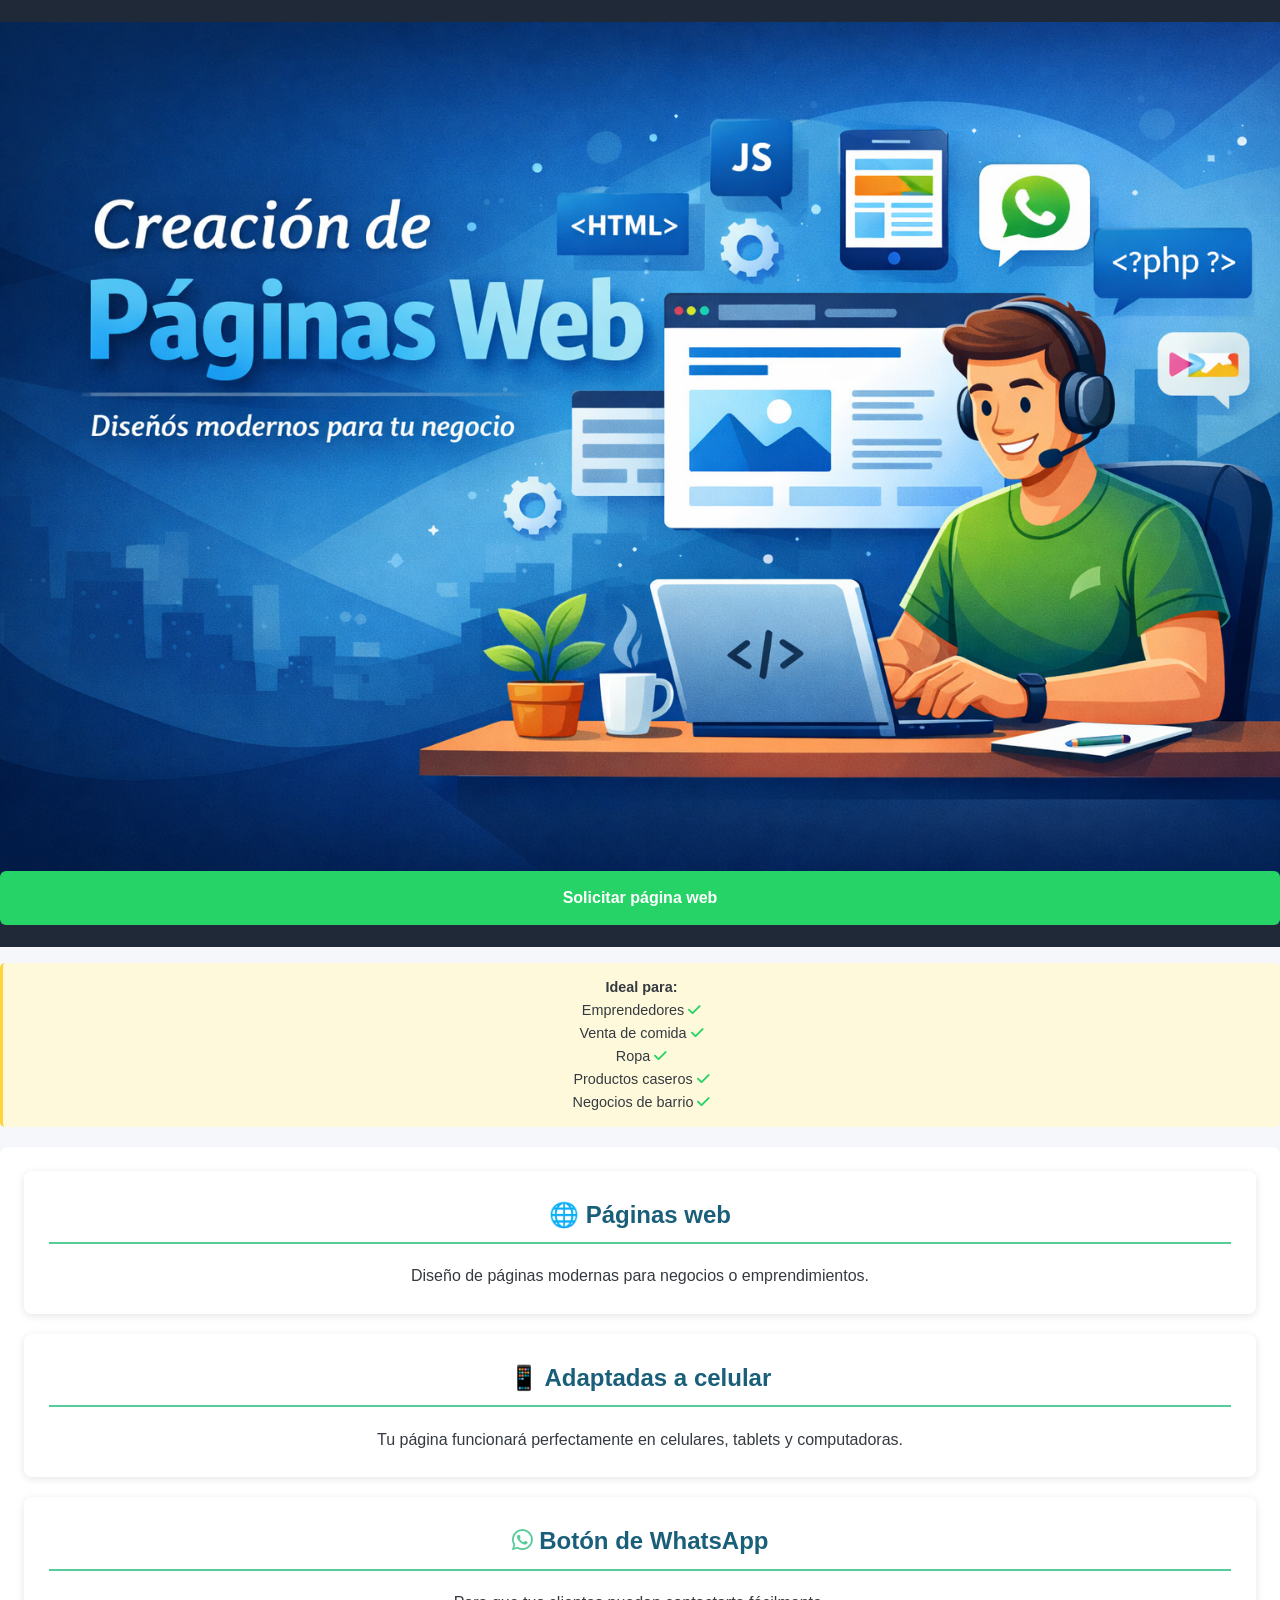
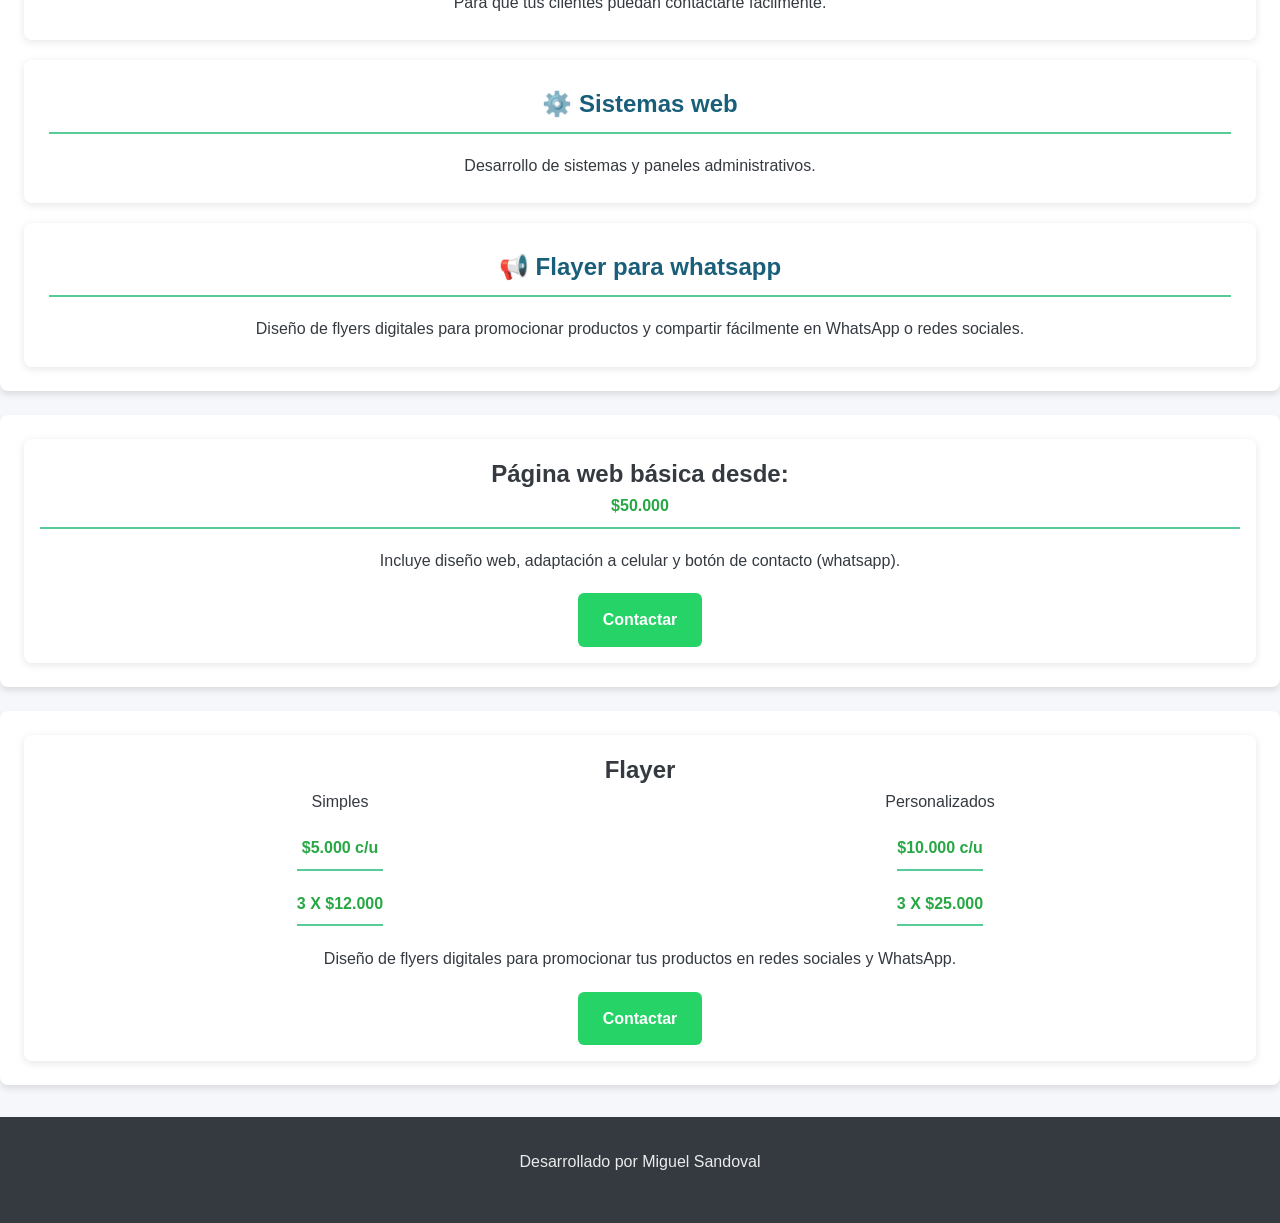
==== servicios.html @ ef15f019 "se agregan servicios" ====
<!DOCTYPE html>
<html lang="es">

<head>

    <meta charset="UTF-8">
    <meta name="viewport" content="width=device-width, initial-scale=1.0">
    <!-- <link href="https://fonts.googleapis.com/css2?family=Roboto:wght@300;400;500;700&family=Open+Sans:wght@400;600;700&display=swap" rel="stylesheet"> -->


    <title>Desarrollo Web | Miguel Sandoval</title>

    <style>
        /* body {
            font-family: Arial, sans-serif;
            margin: 0;
            background: #f4f6f9;
            color: #333;
        } */
        
/*
        .btn {
            display: inline-block;
            margin-top: 20px;
            padding: 14px 25px;
            background: #25D366;
            color: white;
            text-decoration: none;
            border-radius: 6px;
            font-weight: bold;
            }
            .servicios {
                display: grid;
                grid-template-columns: repeat(auto-fit, minmax(250px, 1fr));
                gap: 20px;
                }
                
                .precio {
                    background: #ffffff;
                    padding: 40px;
                    border-radius: 8px;
                    text-align: center;
                    box-shadow: 0 2px 8px rgba(0, 0, 0, 0.1);
                }
                





        section {
            padding: 24px 20px;
            max-width: 1000px;
            margin: auto;
        }

        h2 {
            text-align: center;
            margin-bottom: 8px;
        }


        .card {
            background: white;
            padding: 25px;
            border-radius: 8px;
            box-shadow: 0 2px 8px rgba(0, 0, 0, 0.1);
            text-align: center;
        }



        .portafolio {
            text-align: center;
        }

        .portafolio a {
            display: inline-block;
            margin-top: 10px;
            color: #007BFF;
            text-decoration: none;
            font-weight: bold;
        }


       

        .fa-whatsapp {
            color: #28a745;
            margin-right: 5px;
        }

        .fa-object-group {
            color: green;
        }

        footer {
            background: #1f2937;
            color: white;
            text-align: center;
            padding: 20px;
        } */
    </style>
    <link rel="stylesheet" href="https://cdnjs.cloudflare.com/ajax/libs/font-awesome/6.4.0/css/all.min.css">
    <link rel="stylesheet" href="/style.css">
</head>

<body id="servicio">

    <header>
        <div class="servicios">

            <!-- <h1>Creación de páginas web</h1> -->
            <img src="/img/servicio.png" width="100%">
            <!-- <p>
        Desarrollo páginas web para emprendedores y negocios
    </p> -->

            <a href="https://wa.me/56984365044" class="btn p0">
                Solicitar página web
            </a>
        </div>

    </header>

    <div class="nota" id="nota">
        <p><strong>Ideal para:</strong></p>

        <p>
            Emprendedores <i class="fa-solid fa-check"></i></p>
        <p>
            Venta de comida <i class="fa-solid fa-check"></i></p>
        <p>
            Ropa <i class="fa-solid fa-check"></i></p>
        <p>
            Productos caseros <i class="fa-solid fa-check"></i></p>
        <p>
            Negocios de barrio <i class="fa-solid fa-check"></i></p>
    </div>
    <section>


        <!-- <h2>Servicios</h2> -->

        <div class="servicios">

            <div class="card">
                <h3>🌐 Páginas web</h3>
                <p>Diseño de páginas modernas para negocios o emprendimientos.</p>
            </div>

            <div class="card">
                <h3>📱 Adaptadas a celular</h3>
                <p>Tu página funcionará perfectamente en celulares, tablets y computadoras.</p>
            </div>

            <div class="card">
                <h3><i class="fa-brands fa-whatsapp"></i> Botón de WhatsApp</h3>
                <p>Para que tus clientes puedan contactarte fácilmente.</p>
            </div>

            <div class="card">
                <h3>⚙️ Sistemas web</h3>
                <p>Desarrollo de sistemas y paneles administrativos.</p>
            </div>

            <div class="card">
                <h3>📢 Flayer para whatsapp</h3>
                <p>Diseño de flyers digitales para promocionar productos
                    y compartir fácilmente en WhatsApp o redes sociales.</p>
            </div>

        </div>

    </section>

    <section>

        <div class="precio">
            <h2>Página web básica desde:</h2>

            <h3>$50.000</h3>

            <p>
                Incluye diseño web, adaptación a celular y botón de contacto (whatsapp).
            </p>

            <a href="https://wa.me/56984365044?text=Hola,%20me%20gustaría%20tener%20mi%20página%20web" class="btn-contacto">
                Contactar
            </a>
    </section>

    <section>

        <div class="precio">

            <h2>Flayer</h2>
            <div class="dpf">
                <div class="planes">

                    <p>Simples</p>
                    <h3>$5.000 c/u </h3>
                    <h3>3 X $12.000</h3>
                </div>
                <div class="planes">

                    <p>Personalizados</p>
                    <h3>$10.000 c/u </h3>
                    <h3>3 X $25.000</h3>
                </div>
            </div>

            <p>
                Diseño de flyers digitales para promocionar tus productos en redes sociales y WhatsApp.
            </p>

            <a href="https://wa.me/56984365044?text=Hola,%20me%20gustaria%20tener%20mis%20propios%20flayers" class="btn-contacto">
                Contactar
            </a>
    </section>


    </div>

    <footer>

        <p>Desarrollado por Miguel Sandoval</p>

    </footer>

</body>

</html>
---- style.css ----
:root {
    --primary-color: #1a5f7a;
    --secondary-color: #57cc99;
    --accent-color: #ff6b6b;
    --light-color: #f8f9fa;
    --dark-color: #343a40;
    --gray-color: #6c757d;
    --border-radius: 8px;
    --box-shadow: 0 4px 6px rgba(0, 0, 0, 0.1);
    --transition: all 0.3s ease;
}

* {
    margin: 0;
    padding: 0;
    box-sizing: border-box;
}

body {
    font-family: 'Roboto', sans-serif;
    line-height: 1.6;
    color: var(--dark-color);
    background-color: #f5f7fa;
    padding-bottom: 60px; /* Para que el contenido no quede detrás del footer */
}

/* Estilos del encabezado */
header .villa{
    background-color: #9fd6ec;
    color: #171616;
    padding: 1.5rem 1rem;
    text-align: center;
    border-bottom: 5px solid var(--secondary-color);
}

header .villa h1 {
    font-family: 'Open Sans', sans-serif;
    font-size: 2.2rem;
    margin-bottom: 0.5rem;
    font-weight: 700;
}

header .villa h2 {
    font-size: 1.3rem;
    font-weight: 500;
    margin-bottom: 1rem;
    color: #0066cd;
}

header .villa p {
    max-width: 800px;
    margin: 0 auto;
    font-size: 1rem;
    opacity: 0.9;
}
#header{
    padding: 0%;
}
.p0{
    margin-top: -24px;
    display: inline-block;
    /* margin-top: 20px; */
    padding: 14px 25px;
    background: #25D366;
    color: white;
    text-decoration: none;
    border-radius: 6px;
    font-weight: bold;
}



    header .servicios{
    background: #1f2937;
    color: white;
    text-align: center;
    padding: 22px 0px;
}

header .servicios h1 {
    margin: 0;
    font-size: 40px;
}

header .servicios p {
    font-size: 18px;
    margin-top: 10px;
}

/* Estilos del contenido principal */
main {
    padding: 1rem;
    max-width: 1200px;
    margin: 0 auto;
}

/* Estilos de las secciones */
section {
    background-color: white;
    border-radius: var(--border-radius);
    padding: 1.5rem;
    margin-bottom: 1.5rem;
    box-shadow: var(--box-shadow);
    transition: var(--transition);
}

section:hover {
    box-shadow: 0 6px 12px rgba(0, 0, 0, 0.15);
}

h3 {
    font-family: 'Open Sans', sans-serif;
    color: var(--primary-color);
    margin-bottom: 1.2rem;
    padding-bottom: 0.5rem;
    border-bottom: 2px solid var(--secondary-color);
    font-size: 1.5rem;
    display: flex;
    align-items: center;
    gap: 10px;
}

h3 i {
    color: var(--secondary-color);
}

/* Estilos específicos para la sección de emergencias */
#emergencias {
    background-color: #fff5f5;
    border-left: 5px solid var(--accent-color);
}

#emergencias h3 {
    color: var(--accent-color);
}

.emergencia-grid {
    display: grid;
    grid-template-columns: repeat(auto-fill, minmax(250px, 1fr));
    gap: 1rem;
}

.emergencia-item {
    display: flex;
    flex-direction: column;
    align-items: center;
    text-align: center;
    padding: 1rem;
    background-color: white;
    border-radius: var(--border-radius);
    box-shadow: 0 2px 4px rgba(0, 0, 0, 0.05);
    border: 1px solid #e9ecef;
}

.emergencia-item i {
    font-size: 2rem;
    margin-bottom: 0.8rem;
    color: var(--accent-color);
}

.emergencia-item h4 {
    font-size: 1.1rem;
    margin-bottom: 0.5rem;
    color: var(--dark-color);
}
.emergencia-item span{
    align-self: flex-end;
    padding: 20px;;
}

.emergencia-numero {
    font-size: 1.5rem;
    font-weight: 700;
    color: var(--accent-color);
    margin-bottom: 1rem;
}

.btn-llamar {
    display: inline-block;
    background-color: var(--accent-color);
    color: white;
    text-decoration: none;
    padding: 0.7rem 1.5rem;
    border-radius: 50px;
    font-weight: 600;
    transition: var(--transition);
    width: 100%;
    max-width: 200px;
}

.btn-llamar:hover {
    background-color: #ff5252;
    transform: translateY(-2px);
    box-shadow: 0 4px 8px rgba(0, 0, 0, 0.2);
}

/* Estilos para información general */
.info-item {
    margin-bottom: 1.2rem;
    padding-bottom: 1.2rem;
    border-bottom: 1px solid #e9ecef;
}

.info-item:last-child {
    margin-bottom: 0;
    padding-bottom: 0;
    border-bottom: none;
}

.info-item h4 {
    font-size: 1.1rem;
    color: var(--primary-color);
    margin-bottom: 0.5rem;
    display: flex;
    align-items: center;
    gap: 8px;
}
.fa-solid{
    /* font-size: 1.1rem; */
    color: var(--primary-color);
}
.fas{
    /* font-size: 1.1rem; */
    color: var(--primary-color);
}

.info-item p {
    margin-bottom: 0.5rem;
}

.info-item .horario {
    background-color: #f8f9fa;
    padding: 0.5rem;
    border-radius: 5px;
    border-left: 3px solid var(--secondary-color);
    margin-top: 0.5rem;
}

.nota {
    background-color: #fff9db;
    padding: 0.8rem;
    border-radius: 5px;
    margin-top: 1rem;
    font-size: 0.9rem;
    border-left: 3px solid #ffd43b;
}

/* Estilos para botones de acción */
.btn-accion {
    display: inline-flex;
    align-items: center;
    justify-content: center;
    gap: 8px;
    background-color: var(--primary-color);
    color: white;
    text-decoration: none;
    padding: 0.7rem 1.2rem;
    border-radius: var(--border-radius);
    font-weight: 500;
    transition: var(--transition);
    margin-top: 0.5rem;
    margin-right: 0.5rem;
    margin-bottom: 0.5rem;
}

.btn-accion:hover {
    background-color: #0d4c63;
    transform: translateY(-2px);
}

.btn-accion.secundario {
    background-color: var(--secondary-color);
}

.btn-accion.secundario:hover {
    background-color: #2ca57c;
}

/* Estilos para el mapa */
#mapa {
    height: 400px;
    width: 100%;
    border-radius: var(--border-radius);
    overflow: hidden;
    margin-top: 1rem;
    border: 1px solid #dee2e6;
}

.mapa-placeholder {
    display: flex;
    flex-direction: column;
    align-items: center;
    justify-content: center;
    height: 100%;
    background-color: #e9ecef;
    color: var(--gray-color);
    text-align: center;
    padding: 1rem;
}

.mapa-placeholder i {
    font-size: 2rem;
    margin-bottom: 1rem;
    color: var(--primary-color);
}

/* Estilos para avisos comunitarios */
.avisos-container {
    display: grid;
    grid-template-columns: repeat(auto-fill, minmax(300px, 1fr));
    gap: 1rem;
}

.aviso {
    margin-top: 10px;
    background-color: #f8f9fa;
    padding: 1rem;
    border-radius: var(--border-radius);
    border-left: 4px solid var(--primary-color);
}

.aviso h4 {
    color: var(--primary-color);
    margin-bottom: 0.5rem;
}

.aviso.fecha {
    font-size: 0.9rem;
    color: var(--gray-color);
    margin-bottom: 0.5rem;
}

/* Estilos para preguntas frecuentes */
.faq-item {
    margin-bottom: 1rem;
    border: 1px solid #e9ecef;
    border-radius: var(--border-radius);
    overflow: hidden;
}

.faq-pregunta {
    background-color: #f8f9fa;
    padding: 1rem;
    font-weight: 600;
    color: var(--primary-color);
    cursor: pointer;
    display: flex;
    justify-content: space-between;
    align-items: center;
}

.faq-respuesta {
    padding: 1rem;
    display: none;
    background-color: white;
}

.faq-item.activo .faq-respuesta {
    display: block;
}

/* Estilos para el pie de página */
footer {
    background-color: var(--dark-color);
    color: white;
    text-align: center;
    padding: 2rem 1rem;
    margin-top: 2rem;
}

footer p {
    margin-bottom: 1rem;
    opacity: 0.9;
}

.legal-info {
    font-size: 0.9rem;
    opacity: 0.7;
    max-width: 800px;
    margin: 0 auto;
}

.actualizacion {
    margin-top: 1.5rem;
    font-size: 0.85rem;
    opacity: 0.7;
}

/* Responsive design */
@media (max-width: 768px) {
    header h1 {
        font-size: 1.8rem;
    }
    
    header h2 {
        font-size: 1.1rem;
    }
    
    section {
        padding: 1.2rem;
    }
    
    h3 {
        font-size: 1.3rem;
    }
    
    /* .emergencia-grid {
        grid-template-columns: 1fr;
    } */
    
    #mapa {
        height: 300px;
    }
    
    .avisos-container {
        grid-template-columns: 1fr;
    }
    
    .btn-accion {
        width: 100%;
        justify-content: center;
    }
}

@media (max-width: 480px) {
    header h1 {
        font-size: 1.6rem;
    }
    
    header h2 {
        font-size: 1rem;
    }
    
    section {
        padding: 1rem;
    }
}

.subir-share {
    position: fixed;
    bottom: 158px;
    right: 20px;
    background-color: #B8C4BC40;
    color: white;
    width: 60px;
    height: 60px;
    border-radius: 50%;
    display: flex;
    align-items: center;
    justify-content: center;
    text-decoration: none;
    font-size: 28px;
    box-shadow: 0 4px 10px rgba(0, 0, 0, 0.2);
    z-index: 100;
    transition: var(--transition);
}
/* Botón de compartir por WhatsApp */
.whatsapp-share {
    position: fixed;
    bottom: 87px;
    right: 20px;
    background-color: #25D366;
    color: white;
    width: 60px;
    height: 60px;
    border-radius: 50%;
    display: flex;
    align-items: center;
    justify-content: center;
    text-decoration: none;
    font-size: 28px;
    box-shadow: 0 4px 10px rgba(0, 0, 0, 0.2);
    z-index: 100;
    transition: var(--transition);
}

.whatsapp-share:hover {
    background-color: #128C7E;
    transform: scale(1.1);
}

/* Estilos para la navegación entre secciones */
.nav-secciones {
    display: flex;
    flex-wrap: wrap;
    gap: 0.5rem;
    margin-bottom: 1.5rem;
    justify-content: center;
}

.nav-btn {
    background-color: white;
    color: var(--primary-color);
    border: 1px solid var(--primary-color);
    padding: 0.5rem 1rem;
    border-radius: 50px;
    text-decoration: none;
    font-weight: 500;
    transition: var(--transition);
}

.nav-btn:hover {
    background-color: var(--primary-color);
    color: white;
}
.nota-simple{
    color: gray;
}
.info-item img{
    width: 80%;
}
.tac{
    text-align: center;
    padding: 20px;
}
.btn-style{
    color: #f7f9fa;
}
#emblema{
    width: 84%;
}
.visit .nfNnt{

    background-color: #343a40;
}
.visit{
    display:flex;
    display:none;
    align-self: self-end;
}
.btn-web{
    position:fixed;
    bottom:23px;
    right:20px;
    background:linear-gradient(45deg,#007bff,#00c6ff);
    color:white;
    padding:14px 18px;
    border-radius:30px;
    font-weight:bold;
    text-decoration:none;
    box-shadow:0 6px 15px rgba(0,0,0,0.2);
    font-family:Arial, sans-serif;
    transition:transform 0.2s, box-shadow 0.2s;
    z-index:999;
}

.btn-web:hover{
transform:scale(1.05);
box-shadow:0 8px 20px rgba(0,0,0,0.3);
}
.promo-web{
margin-top:40px;
padding:30px;
background:#f8f9fa;
border-radius:10px;
text-align:center;
}

.promo-web h2{
margin-bottom:15px;
color:#333;
}

.promo-web ul{
list-style:none;
padding:0;
margin:20px 0;
}

.promo-web li{
margin:8px 0;
font-size:16px;
}

.btn-contacto{
display:inline-block;
background:#28a745;
color:white;
padding:12px 20px;
border-radius:6px;
text-decoration:none;
font-weight:bold;
}

.btn-contacto:hover{
background:#218838;
}

#nota{
    text-align: center;
    margin-bottom: 20px;
}
.fa-check{
    color: #25D366;
}
.card h3 {
    margin-top: 0;
    display: flow-root;
}
.card {
    background: white;
    padding: 25px;
    border-radius: 8px;
    box-shadow: 0 2px 8px rgba(0, 0, 0, 0.1);
    text-align: center;
}
.dpf{
    display: flex;
    align-items: center;
    justify-content: space-around;

}
.dpf h3{
    margin: 20px;
}
.precio h3 {
    font-size: 16px;
    color: #28a745;
    display: flow-root;
}
.servicios {
    display: grid;
    /* grid-template-columns: repeat(auto-fit, minmax(250px, 1fr)); */
    gap: 20px;
}
.precio {
    background: #ffffff;
    padding: 16px;
    border-radius: 8px;
    text-align: center;
    box-shadow: 0 2px 8px rgba(0, 0, 0, 0.1);
}
.btn-contacto {
    display: inline-block;
    margin-top: 20px;
    padding: 14px 25px;
    background: #25D366;
    color: white;
    text-decoration: none;
    border-radius: 6px;
    font-weight: bold;
    }
    #servicio{
        padding-bottom: 0px;
    }
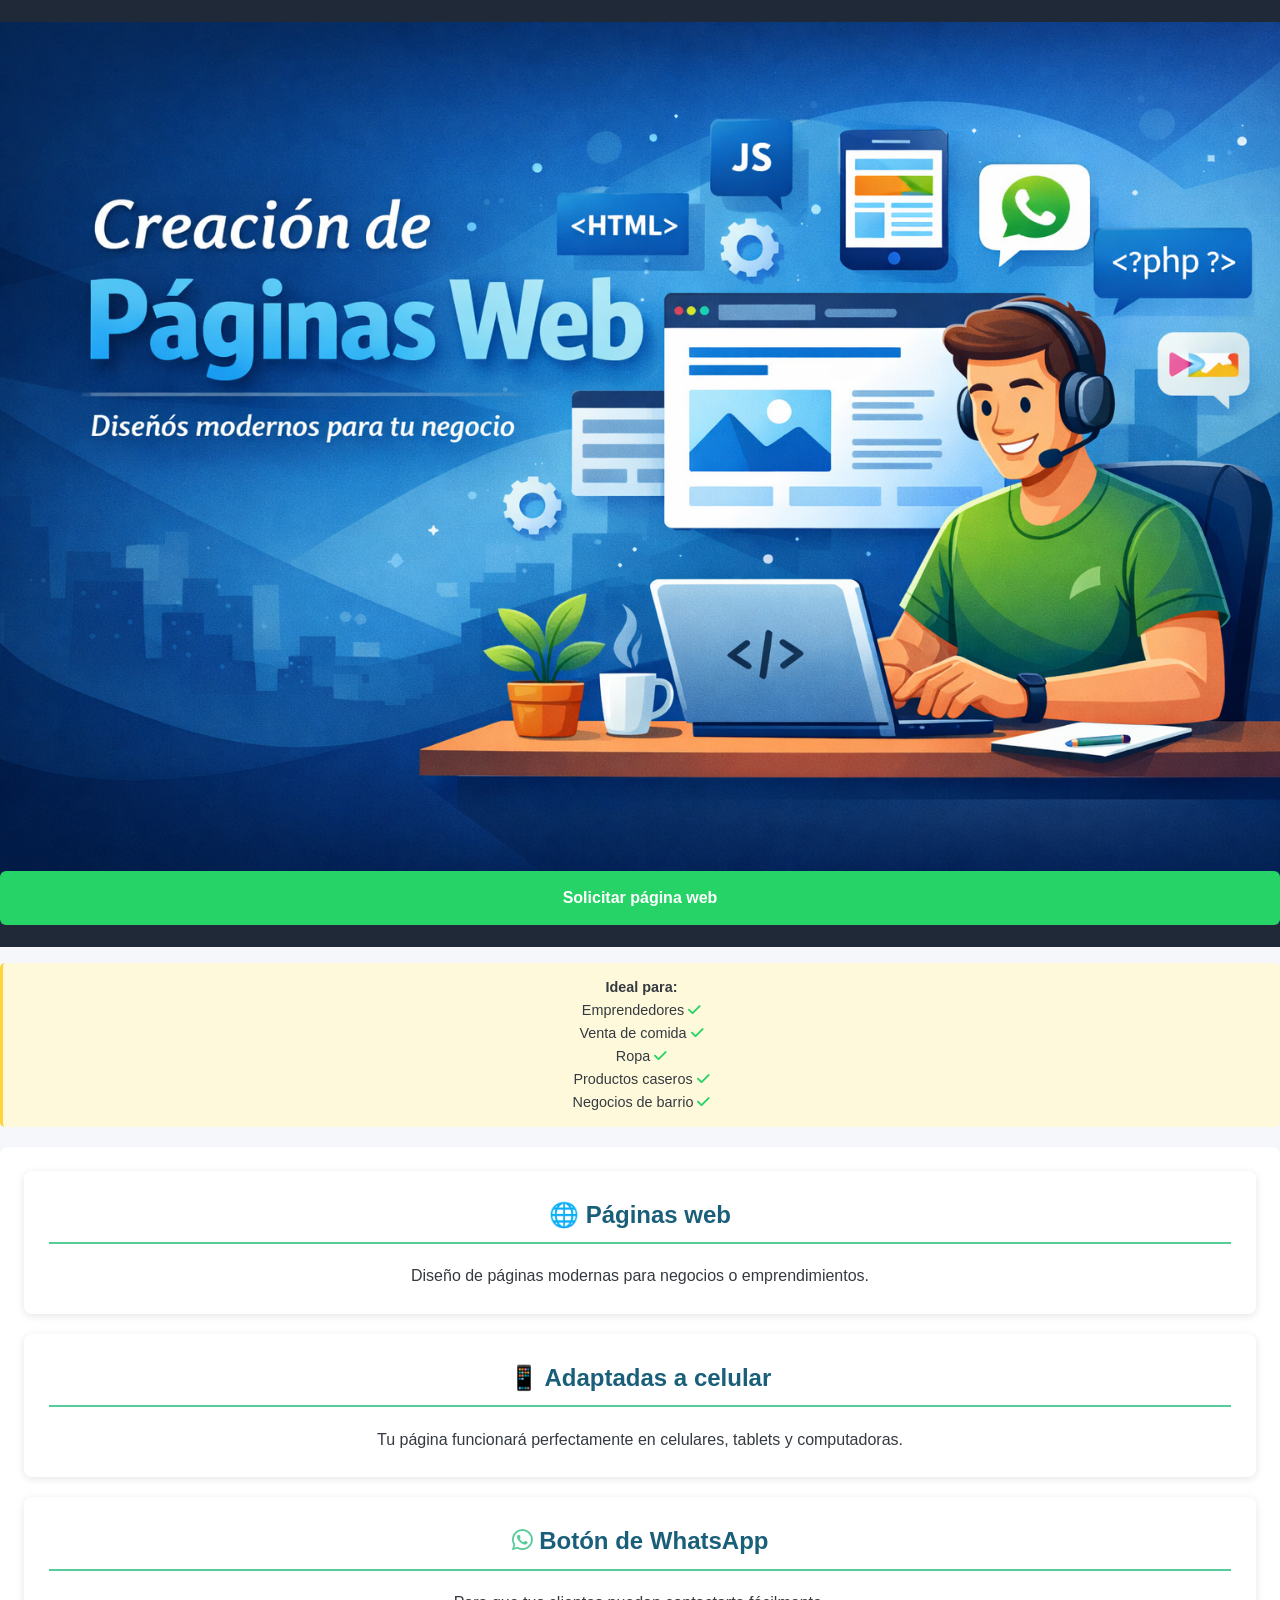
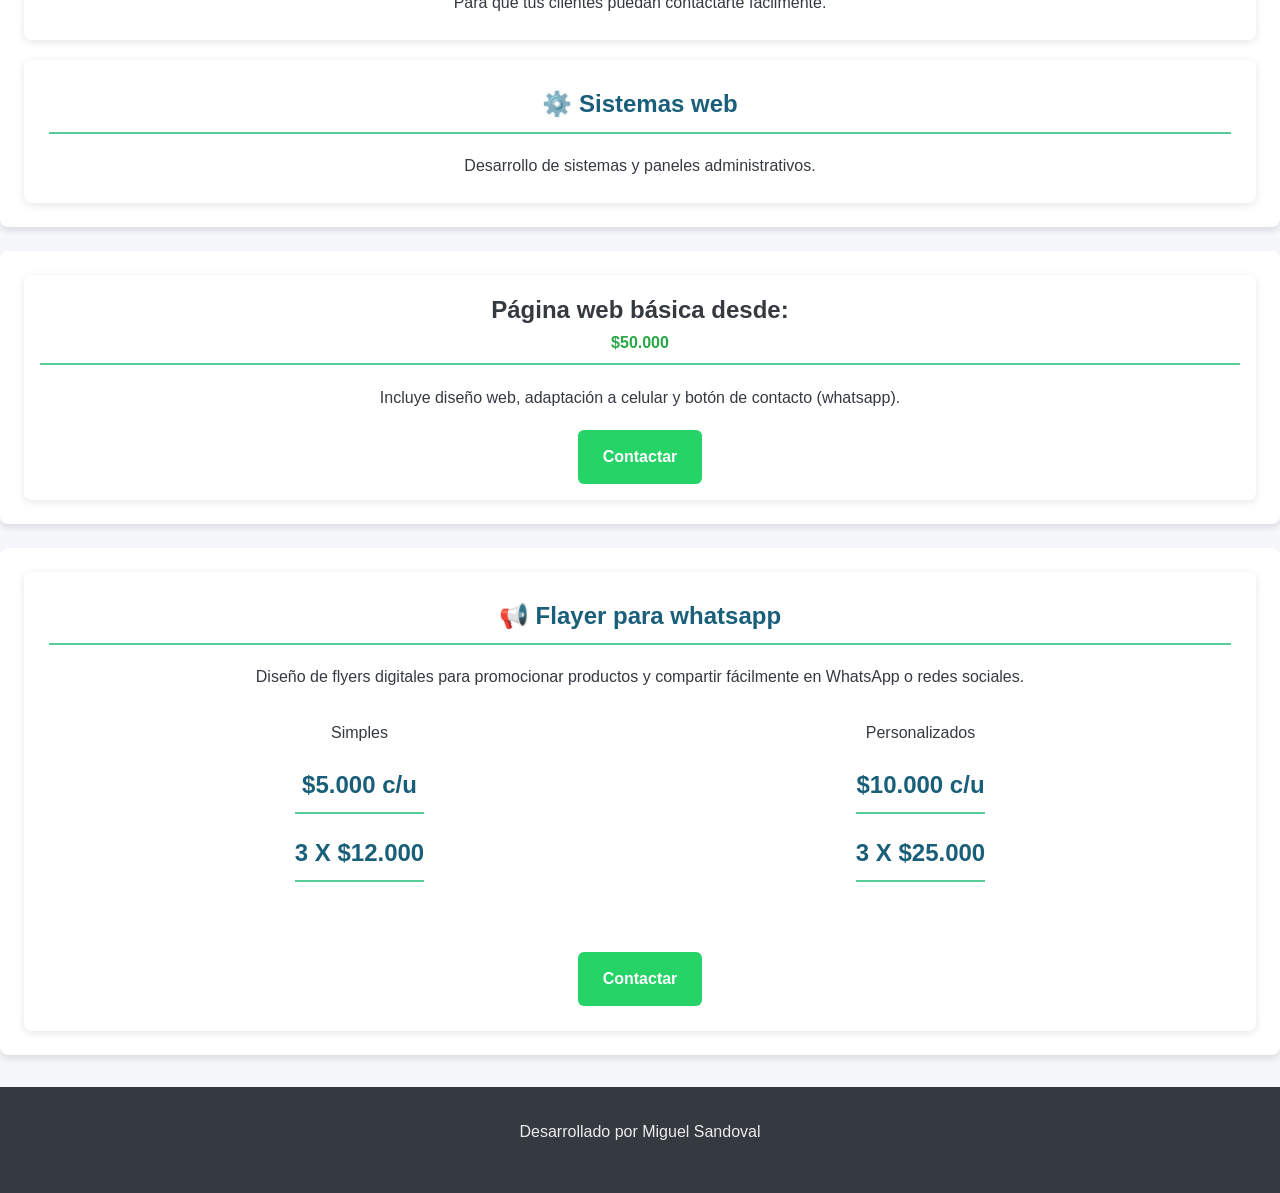
==== commit 8512e2db: "modificacion del favicon" ====
--- a/servicios.html
+++ b/servicios.html
@@ -111,7 +111,7 @@
         <div class="servicios">
 
             <!-- <h1>Creación de páginas web</h1> -->
-            <img src="/img/servicio.png" width="100%">
+            <img src="/img/servicio.webp" width="100%">
             <!-- <p>
         Desarrollo páginas web para emprendedores y negocios
     </p> -->
@@ -164,12 +164,6 @@
                 <p>Desarrollo de sistemas y paneles administrativos.</p>
             </div>
 
-            <div class="card">
-                <h3>📢 Flayer para whatsapp</h3>
-                <p>Diseño de flyers digitales para promocionar productos
-                    y compartir fácilmente en WhatsApp o redes sociales.</p>
-            </div>
-
         </div>
 
     </section>
@@ -192,9 +186,13 @@
 
     <section>
 
-        <div class="precio">
-
-            <h2>Flayer</h2>
+        <div class="card " id="card-flayer">
+                <h3>📢 Flayer para whatsapp</h3>
+                <p>Diseño de flyers digitales para promocionar productos
+                    y compartir fácilmente en WhatsApp o redes sociales.</p>
+            
+
+            <!-- <h2>Valores</h2> -->
             <div class="dpf">
                 <div class="planes">
 
@@ -210,9 +208,9 @@
                 </div>
             </div>
 
-            <p>
+            <!-- <p>
                 Diseño de flyers digitales para promocionar tus productos en redes sociales y WhatsApp.
-            </p>
+            </p> -->
 
             <a href="https://wa.me/56984365044?text=Hola,%20me%20gustaria%20tener%20mis%20propios%20flayers" class="btn-contacto">
                 Contactar
--- a/style.css
+++ b/style.css
@@ -39,6 +39,7 @@
     font-size: 2.2rem;
     margin-bottom: 0.5rem;
     font-weight: 700;
+    color: #0066cd;
 }
 
 header .villa h2 {
@@ -518,7 +519,10 @@
     color: #f7f9fa;
 }
 #emblema{
-    width: 84%;
+     width: 100%;
+    height: 100%;
+    object-fit: cover;
+    object-position: center; /* Centra la imagen dentro del círculo */
 }
 .visit .nfNnt{
 
@@ -549,6 +553,26 @@
 transform:scale(1.05);
 box-shadow:0 8px 20px rgba(0,0,0,0.3);
 }
+.btn-flayer{
+    position:fixed;
+    bottom:23px;
+    right:222px;
+    background:linear-gradient(45deg,#007bff,#00c6ff);
+    color:white;
+    padding:14px 18px;
+    border-radius:30px;
+    font-weight:bold;
+    text-decoration:none;
+    box-shadow:0 6px 15px rgba(0,0,0,0.2);
+    font-family:Arial, sans-serif;
+    transition:transform 0.2s, box-shadow 0.2s;
+    z-index:999;
+}
+
+.btn-flayer:hover{
+transform:scale(1.05);
+box-shadow:0 8px 20px rgba(0,0,0,0.3);
+}
 .promo-web{
 margin-top:40px;
 padding:30px;
@@ -609,6 +633,7 @@
     display: flex;
     align-items: center;
     justify-content: space-around;
+    padding: 30px;
 
 }
 .dpf h3{
@@ -643,4 +668,9 @@
     }
     #servicio{
         padding-bottom: 0px;
+    }
+    #flayer{
+        width: 19px;
+  height: auto;
+  margin-bottom: -5px;
     }
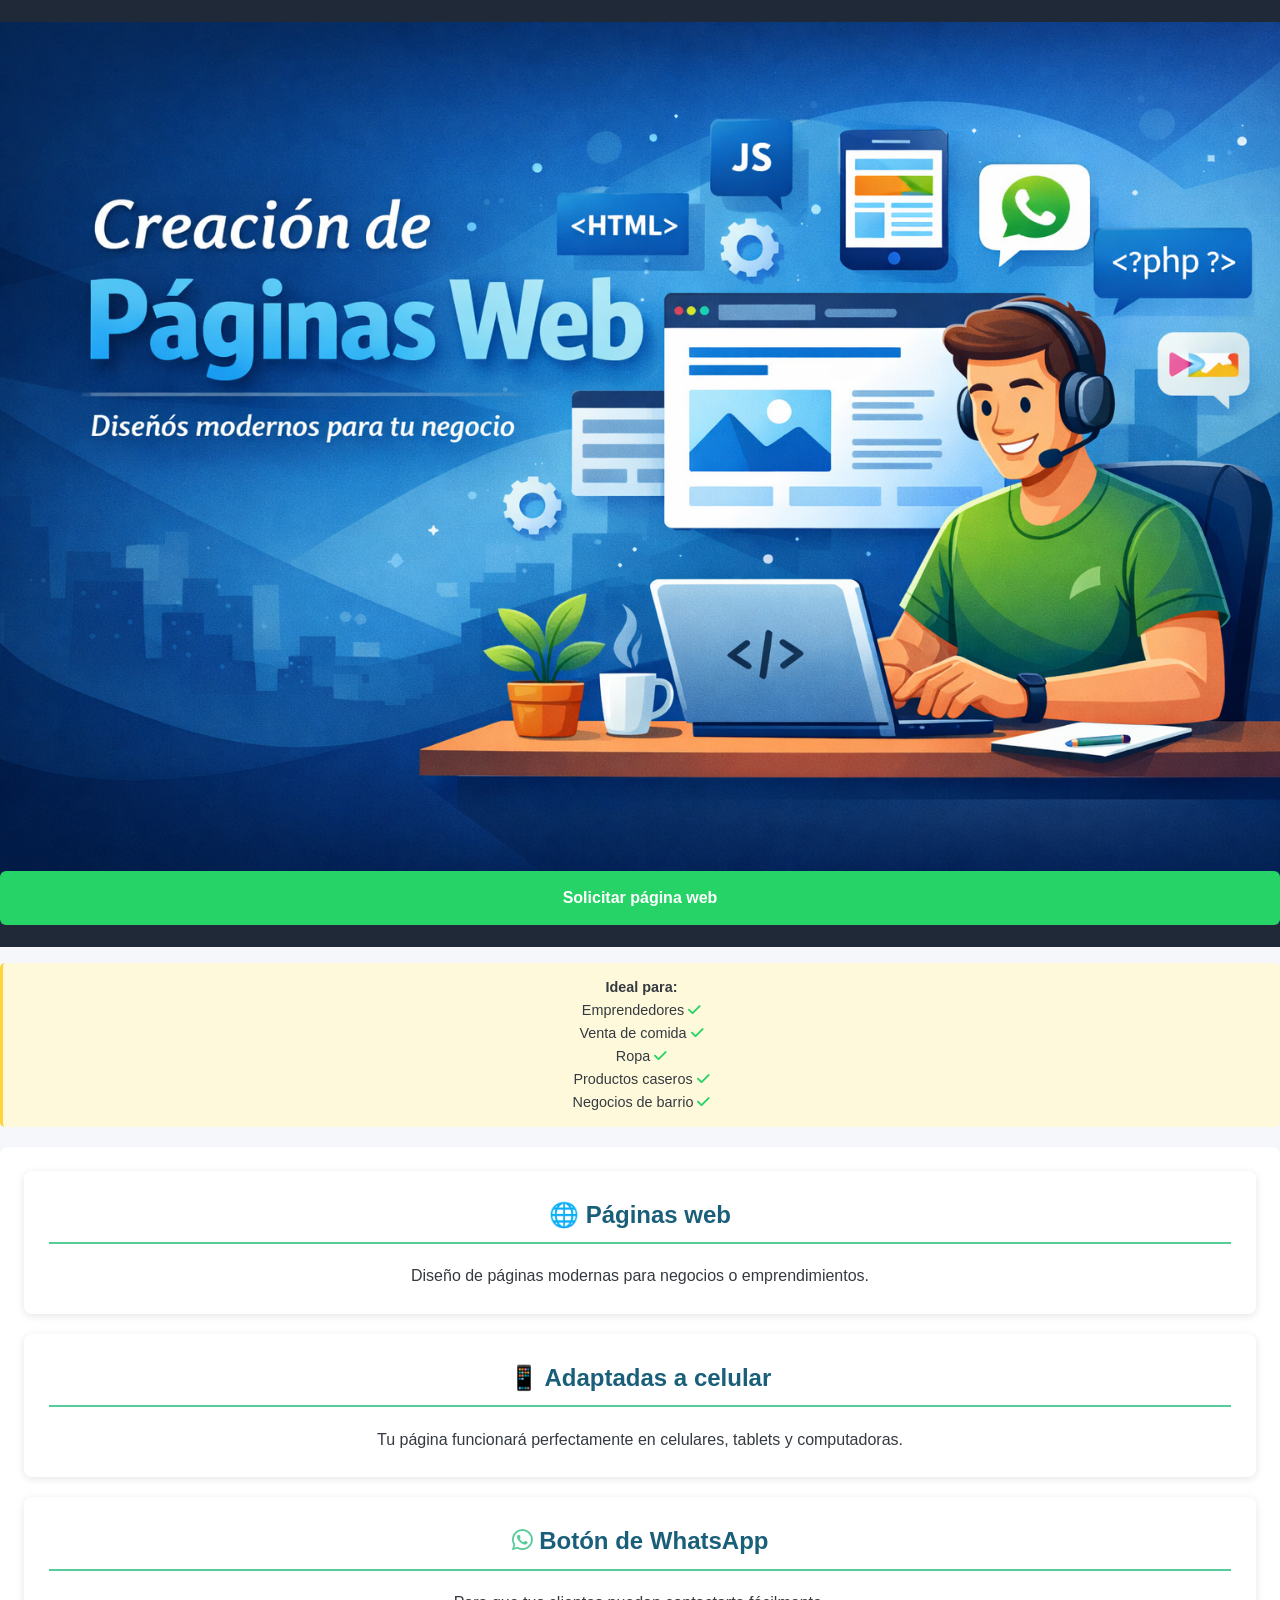
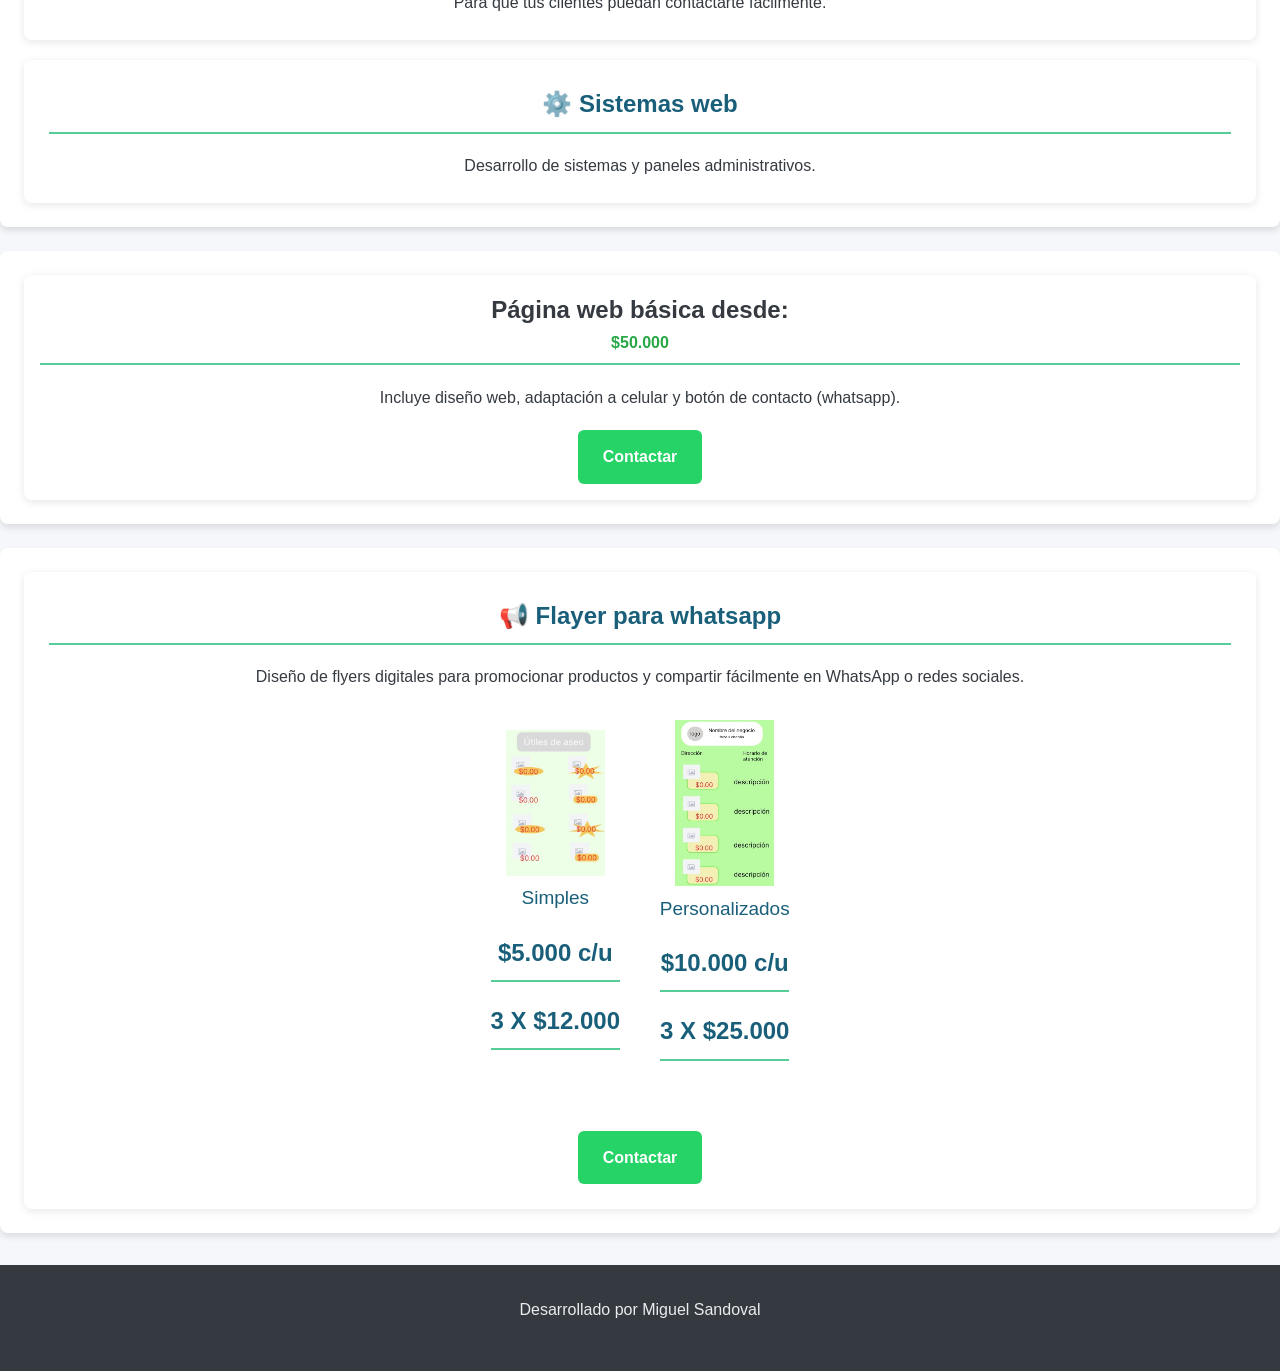
==== commit f5064eca: "se agregan imagenes del flayer" ====
--- a/servicios.html
+++ b/servicios.html
@@ -194,15 +194,19 @@
 
             <!-- <h2>Valores</h2> -->
             <div class="dpf">
+                <div >
+                </div>
                 <div class="planes">
-
-                    <p>Simples</p>
+                    <img src="/img/simples.jpg" alt="simple" class="flayer">    
+                    <p class="tipo">Simples</p>
+
                     <h3>$5.000 c/u </h3>
                     <h3>3 X $12.000</h3>
                 </div>
                 <div class="planes">
-
-                    <p>Personalizados</p>
+                    <img src="/img/avanzado.jpg" alt="simple" class="flayer">
+                    <p class="tipo">Personalizados</p>
+
                     <h3>$10.000 c/u </h3>
                     <h3>3 X $25.000</h3>
                 </div>
--- a/style.css
+++ b/style.css
@@ -634,6 +634,8 @@
     align-items: center;
     justify-content: space-around;
     padding: 30px;
+    /* flex-direction: column; */
+    justify-content: center;
 
 }
 .dpf h3{
@@ -643,6 +645,11 @@
     font-size: 16px;
     color: #28a745;
     display: flow-root;
+}
+.tipo{
+    font-size: 19px;
+    color: #1a5f7a;
+
 }
 .servicios {
     display: grid;
@@ -673,4 +680,9 @@
         width: 19px;
   height: auto;
   margin-bottom: -5px;
+    }
+    .flayer{
+
+        width: 99px;
+
     }
